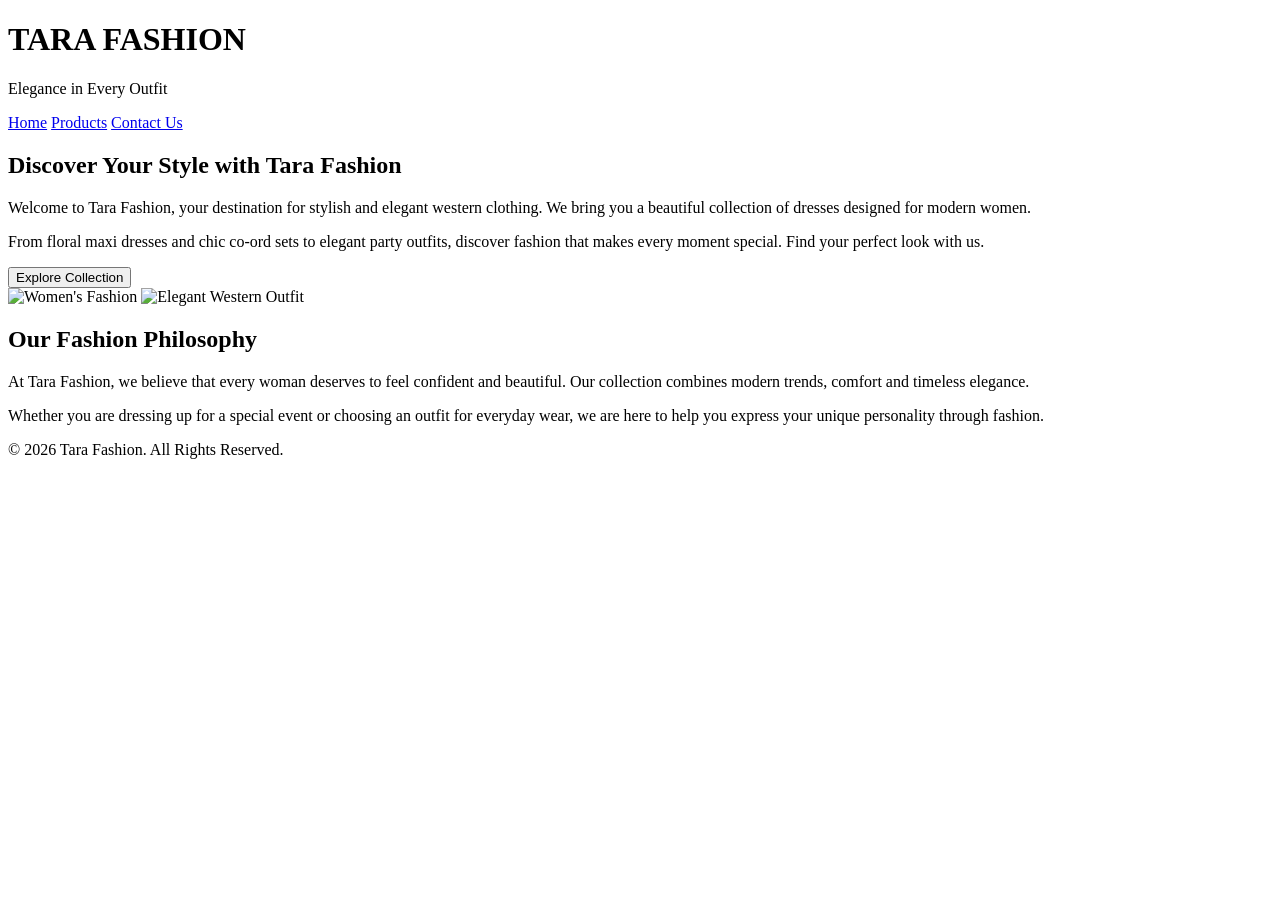
==== index.html @ b2548f9b "1st commit" ====
<!DOCTYPE html>
<html lang="en">
<head>
    <meta charset="UTF-8">
    <meta name="viewport" content="width=device-width, initial-scale=1.0">
    <title>Tara Fashion | Home</title>
    <link rel="stylesheet" href="style.css">
    <script src="script.js" defer></script>
</head>

<body>

<!-- Name: Tahsin Tarannum Ramisha -->
<!-- ID: 2321073 -->

<header>
    <h1>TARA FASHION</h1>
    <p>Elegance in Every Outfit</p>
</header>

<nav>
    <a href="index.html">Home</a>
    <a href="products.html">Products</a>
    <a href="contact.html">Contact Us</a>
</nav>

<main>

    <section class="home">

        <div>
            <h2>Discover Your Style with Tara Fashion</h2>

            <p>
                Welcome to Tara Fashion, your destination for stylish
                and elegant western clothing. We bring you a beautiful
                collection of dresses designed for modern women.
            </p>

            <p>
                From floral maxi dresses and chic co-ord sets to
                elegant party outfits, discover fashion that makes
                every moment special. Find your perfect look with us.
            </p>

            <button onclick="explore()">Explore Collection</button>
        </div>

        <div>
            <img src="https://images.unsplash.com/photo-1483985988355-763728e1935b?w=800"
                 alt="Women's Fashion">

            <img src="https://images.unsplash.com/photo-1490481651871-ab68de25d43d?w=800"
                 alt="Elegant Western Outfit">
        </div>

    </section>

    <section>
        <h2>Our Fashion Philosophy</h2>

        <p>
            At Tara Fashion, we believe that every woman deserves
            to feel confident and beautiful. Our collection combines
            modern trends, comfort and timeless elegance.
        </p>

        <p>
            Whether you are dressing up for a special event or
            choosing an outfit for everyday wear, we are here to
            help you express your unique personality through fashion.
        </p>
    </section>

</main>

<footer>
    <p>&copy; 2026 Tara Fashion. All Rights Reserved.</p>
</footer>

</body>
</html>
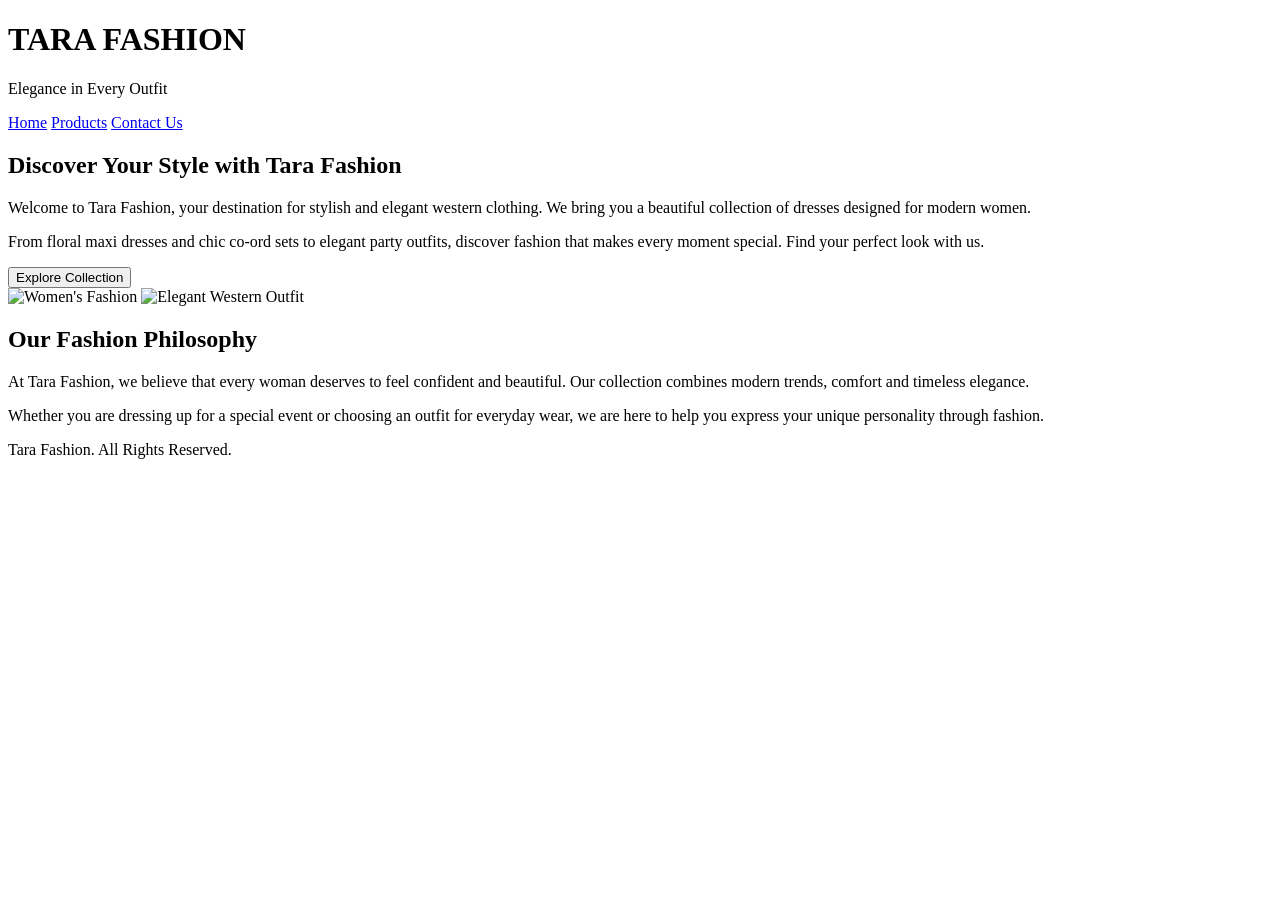
==== commit f4b09962: "2nd commit" ====
--- a/index.html
+++ b/index.html
@@ -76,7 +76,7 @@
 </main>
 
 <footer>
-    <p>&copy; 2026 Tara Fashion. All Rights Reserved.</p>
+    <p>Tara Fashion. All Rights Reserved.</p>
 </footer>
 
 </body>
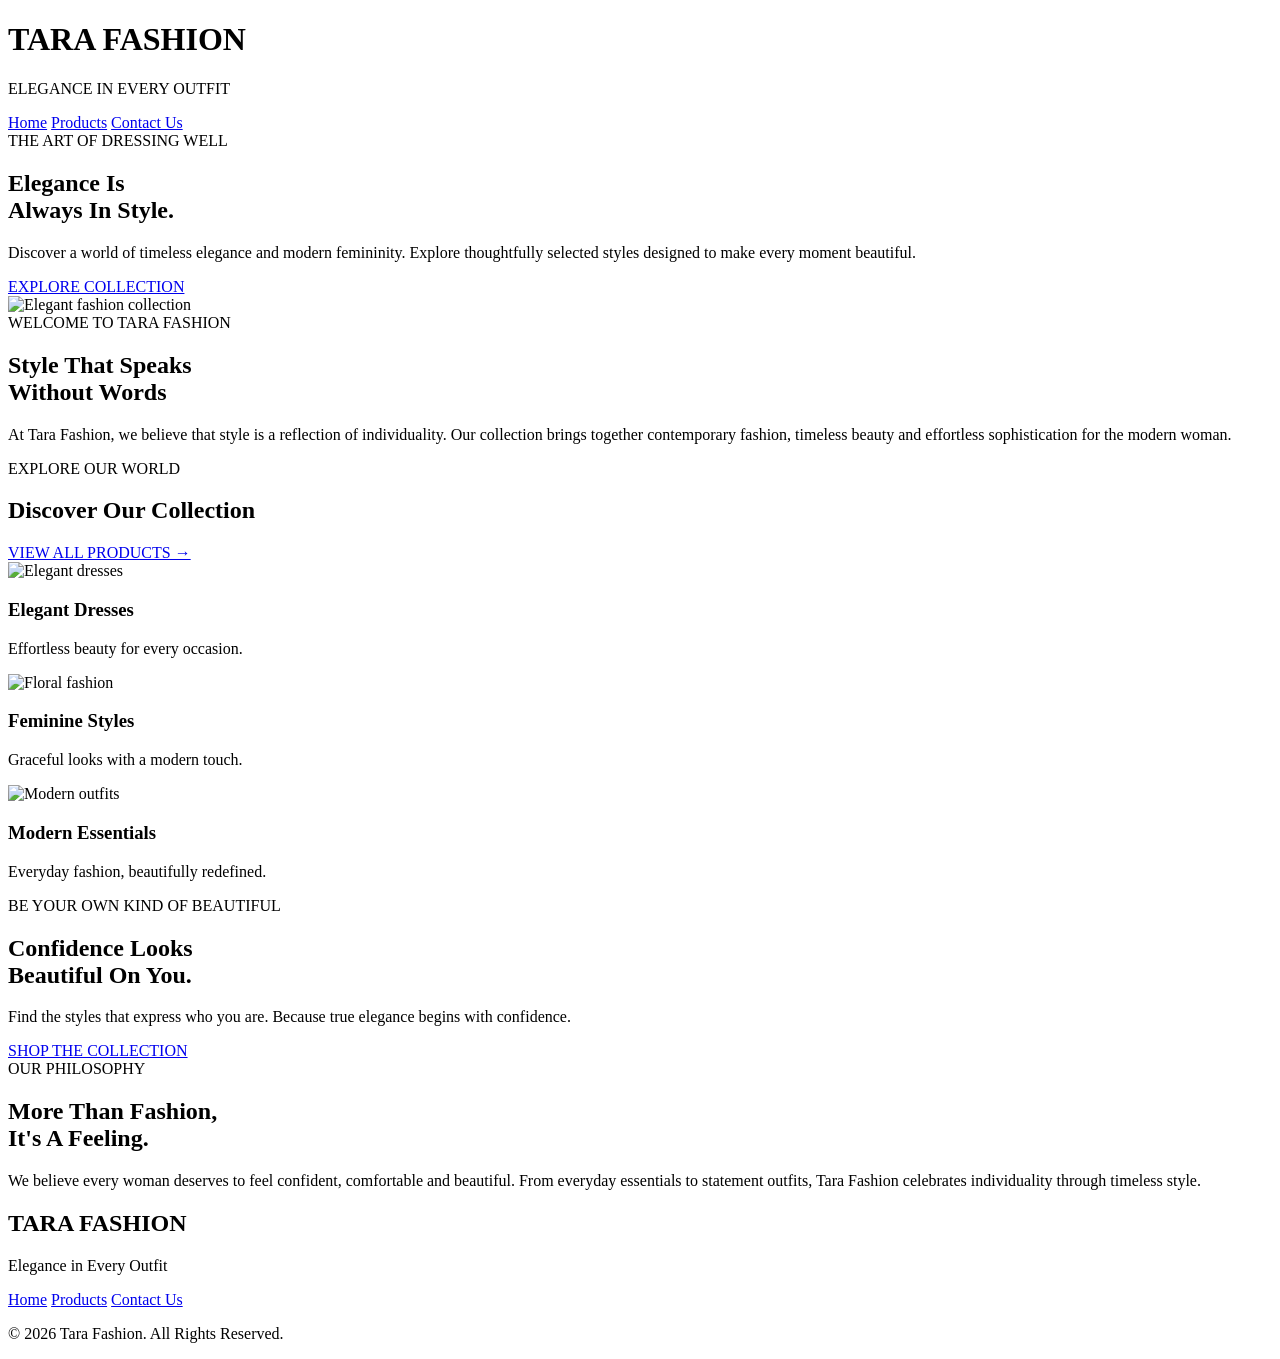
==== commit 6a90813f: "4th commit" ====
--- a/index.html
+++ b/index.html
@@ -1,83 +1,182 @@
 
 <!DOCTYPE html>
 <html lang="en">
+
 <head>
     <meta charset="UTF-8">
     <meta name="viewport" content="width=device-width, initial-scale=1.0">
-    <title>Tara Fashion | Home</title>
+
+    <title>Tara Fashion | Elegance in Every Outfit</title>
+
     <link rel="stylesheet" href="style.css">
     <script src="script.js" defer></script>
+
+    <link rel="preconnect" href="https://fonts.googleapis.com">
+    <link rel="preconnect" href="https://fonts.gstatic.com" crossorigin>
+
+    <link href="https://fonts.googleapis.com/css2?family=Playfair+Display:wght@400;500;600;700&family=Poppins:wght@300;400;500;600&display=swap" rel="stylesheet">
 </head>
 
 <body>
 
-<!-- Name: Tahsin Tarannum Ramisha -->
-<!-- ID: 2321073 -->
+    <header class="main-header">
+        <h1>TARA FASHION</h1>
+        <p>ELEGANCE IN EVERY OUTFIT</p>
+    </header>
 
-<header>
-    <h1>TARA FASHION</h1>
-    <p>Elegance in Every Outfit</p>
-</header>
+    <nav>
+        <a href="index.html">Home</a>
+        <a href="products.html">Products</a>
+        <a href="contact.html">Contact Us</a>
+    </nav>
 
-<nav>
-    <a href="index.html">Home</a>
-    <a href="products.html">Products</a>
-    <a href="contact.html">Contact Us</a>
-</nav>
+    <main>
 
-<main>
+        <section class="hero-section">
 
-    <section class="home">
+            <div class="hero-content">
+                <span class="hero-label">THE ART OF DRESSING WELL</span>
 
-        <div>
-            <h2>Discover Your Style with Tara Fashion</h2>
+                <h2>Elegance Is<br>Always In Style.</h2>
+
+                <p>
+                    Discover a world of timeless elegance and modern
+                    femininity. Explore thoughtfully selected styles
+                    designed to make every moment beautiful.
+                </p>
+
+                <a href="products.html" class="hero-button">
+                    EXPLORE COLLECTION
+                </a>
+            </div>
+
+            <div class="hero-image">
+                <img src="https://images.unsplash.com/photo-1483985988355-763728e1935b?w=1000"
+                     alt="Elegant fashion collection">
+            </div>
+
+        </section>
+
+
+        <section class="brand-intro">
+
+            <span>WELCOME TO TARA FASHION</span>
+
+            <h2>Style That Speaks<br>Without Words</h2>
 
             <p>
-                Welcome to Tara Fashion, your destination for stylish
-                and elegant western clothing. We bring you a beautiful
-                collection of dresses designed for modern women.
+                At Tara Fashion, we believe that style is a reflection
+                of individuality. Our collection brings together
+                contemporary fashion, timeless beauty and effortless
+                sophistication for the modern woman.
             </p>
 
+        </section>
+
+
+        <section class="featured-section">
+
+            <div class="featured-heading">
+                <div>
+                    <span>EXPLORE OUR WORLD</span>
+                    <h2>Discover Our Collection</h2>
+                </div>
+
+                <a href="products.html">VIEW ALL PRODUCTS →</a>
+            </div>
+
+            <div class="featured-grid">
+
+                <div class="featured-card">
+                    <img src="https://images.unsplash.com/photo-1515886657613-9f3515b0c78f?w=800"
+                         alt="Elegant dresses">
+
+                    <div class="featured-info">
+                        <h3>Elegant Dresses</h3>
+                        <p>Effortless beauty for every occasion.</p>
+                    </div>
+                </div>
+
+                <div class="featured-card">
+                    <img src="https://images.unsplash.com/photo-1515372039744-b8f02a3ae446?w=800"
+                         alt="Floral fashion">
+
+                    <div class="featured-info">
+                        <h3>Feminine Styles</h3>
+                        <p>Graceful looks with a modern touch.</p>
+                    </div>
+                </div>
+
+                <div class="featured-card">
+                    <img src="https://images.unsplash.com/photo-1490481651871-ab68de25d43d?w=800"
+                         alt="Modern outfits">
+
+                    <div class="featured-info">
+                        <h3>Modern Essentials</h3>
+                        <p>Everyday fashion, beautifully redefined.</p>
+                    </div>
+                </div>
+
+            </div>
+
+        </section>
+
+
+        <section class="fashion-banner">
+
+            <div class="banner-content">
+                <span>BE YOUR OWN KIND OF BEAUTIFUL</span>
+
+                <h2>Confidence Looks<br>Beautiful On You.</h2>
+
+                <p>
+                    Find the styles that express who you are.
+                    Because true elegance begins with confidence.
+                </p>
+
+                <a href="products.html" class="banner-button">
+                    SHOP THE COLLECTION
+                </a>
+            </div>
+
+        </section>
+
+
+        <section class="philosophy-section">
+
+            <span>OUR PHILOSOPHY</span>
+
+            <h2>More Than Fashion,<br>It's A Feeling.</h2>
+
             <p>
-                From floral maxi dresses and chic co-ord sets to
-                elegant party outfits, discover fashion that makes
-                every moment special. Find your perfect look with us.
+                We believe every woman deserves to feel confident,
+                comfortable and beautiful. From everyday essentials
+                to statement outfits, Tara Fashion celebrates
+                individuality through timeless style.
             </p>
 
-            <button onclick="explore()">Explore Collection</button>
+        </section>
+
+    </main>
+
+
+    <footer class="main-footer">
+
+        <h2>TARA FASHION</h2>
+
+        <p>Elegance in Every Outfit</p>
+
+        <div class="footer-links">
+            <a href="index.html">Home</a>
+            <a href="products.html">Products</a>
+            <a href="contact.html">Contact Us</a>
         </div>
 
-        <div>
-            <img src="https://images.unsplash.com/photo-1483985988355-763728e1935b?w=800"
-                 alt="Women's Fashion">
-
-            <img src="https://images.unsplash.com/photo-1490481651871-ab68de25d43d?w=800"
-                 alt="Elegant Western Outfit">
-        </div>
-
-    </section>
-
-    <section>
-        <h2>Our Fashion Philosophy</h2>
-
-        <p>
-            At Tara Fashion, we believe that every woman deserves
-            to feel confident and beautiful. Our collection combines
-            modern trends, comfort and timeless elegance.
+        <p class="copyright">
+            © 2026 Tara Fashion. All Rights Reserved.
         </p>
 
-        <p>
-            Whether you are dressing up for a special event or
-            choosing an outfit for everyday wear, we are here to
-            help you express your unique personality through fashion.
-        </p>
-    </section>
-
-</main>
-
-<footer>
-    <p>Tara Fashion. All Rights Reserved.</p>
-</footer>
+    </footer>
 
 </body>
-</html>+</html>
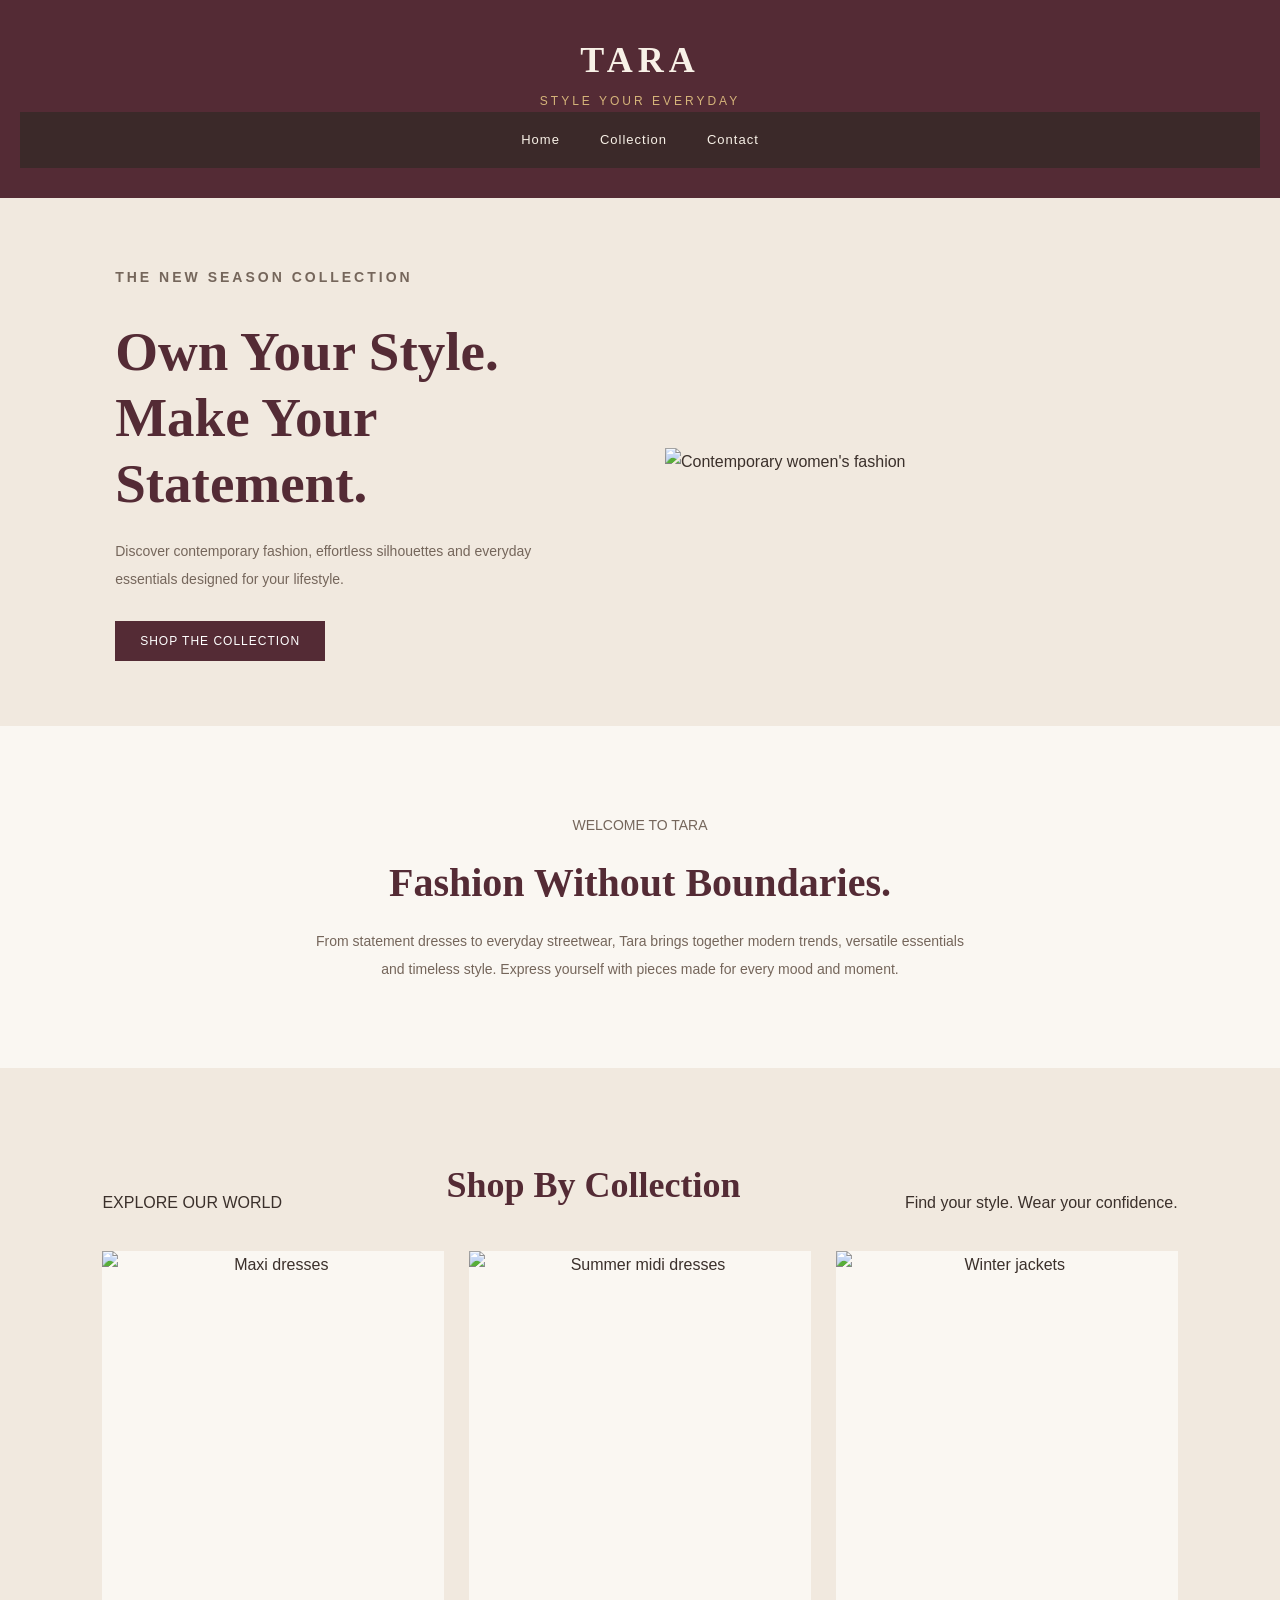
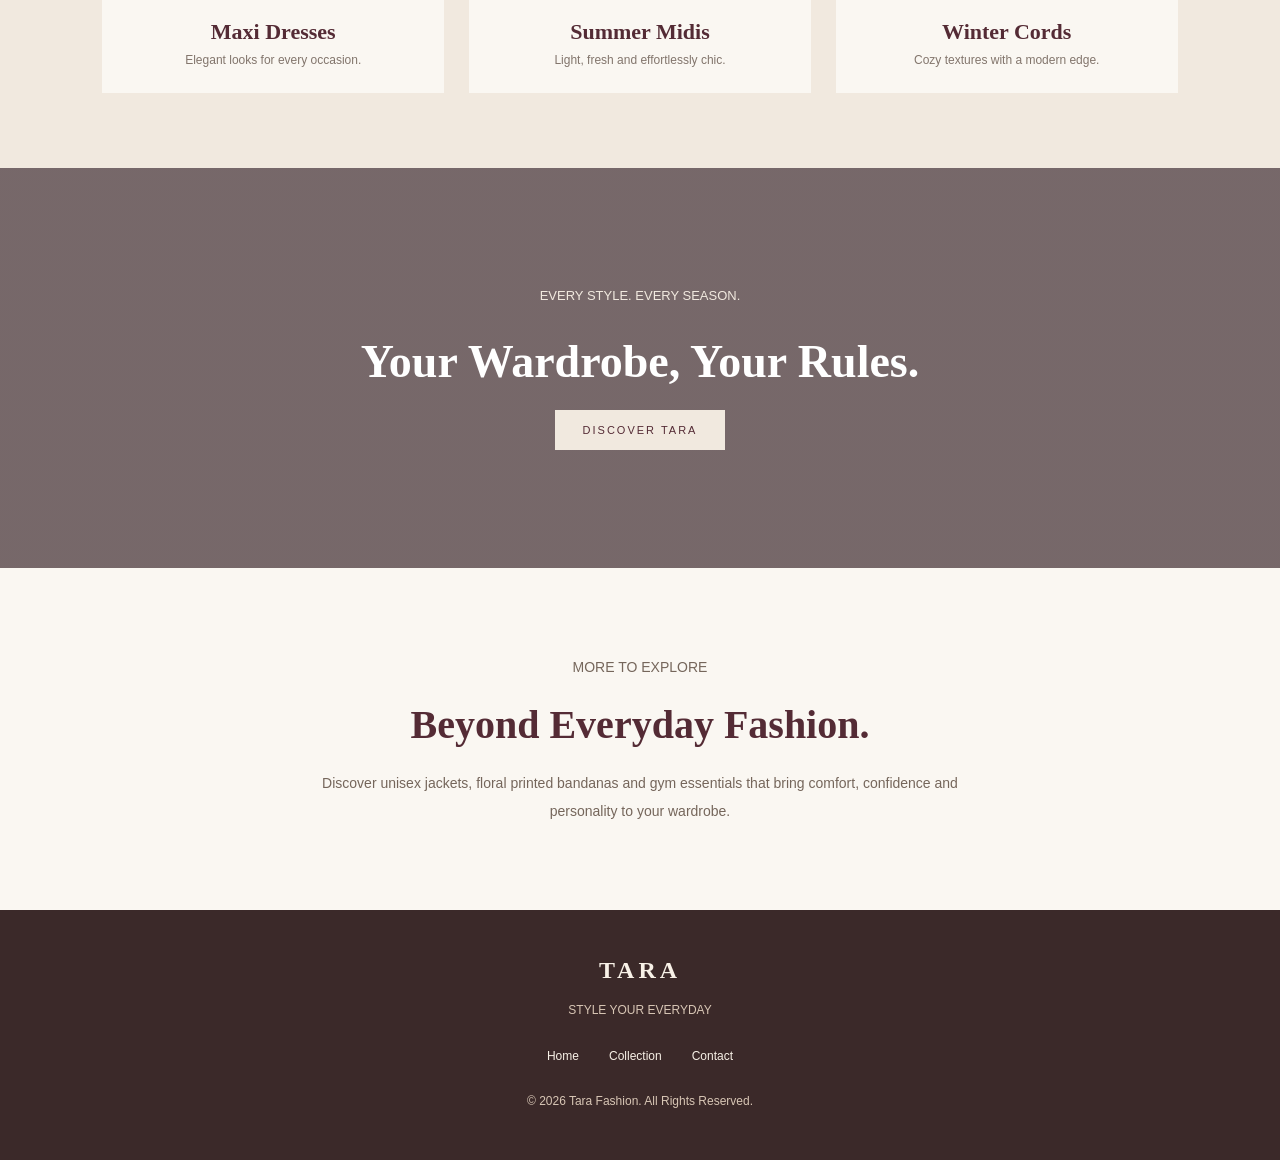
==== commit 1ee40e34: "6th commit" ====
--- a/index.html
+++ b/index.html
@@ -1,182 +1,103 @@
 
 <!DOCTYPE html>
 <html lang="en">
-
 <head>
     <meta charset="UTF-8">
     <meta name="viewport" content="width=device-width, initial-scale=1.0">
-
-    <title>Tara Fashion | Elegance in Every Outfit</title>
-
+    <title>TARA | Contemporary Fashion</title>
     <link rel="stylesheet" href="style.css">
     <script src="script.js" defer></script>
-
-    <link rel="preconnect" href="https://fonts.googleapis.com">
-    <link rel="preconnect" href="https://fonts.gstatic.com" crossorigin>
-
-    <link href="https://fonts.googleapis.com/css2?family=Playfair+Display:wght@400;500;600;700&family=Poppins:wght@300;400;500;600&display=swap" rel="stylesheet">
 </head>
-
 <body>
 
-    <header class="main-header">
-        <h1>TARA FASHION</h1>
-        <p>ELEGANCE IN EVERY OUTFIT</p>
-    </header>
+<header class="main-header">
+    <h1>TARA</h1>
+    <p>STYLE YOUR EVERYDAY</p>
+    <nav>
+        <a href="homepage.html">Home</a>
+        <a href="products.html">Collection</a>
+        <a href="contact.html">Contact</a>
+    </nav>
+</header>
 
-    <nav>
-        <a href="index.html">Home</a>
-        <a href="products.html">Products</a>
-        <a href="contact.html">Contact Us</a>
-    </nav>
+<main>
+    <section class="hero-section">
+        <div class="hero-content">
+            <p class="hero-label">THE NEW SEASON COLLECTION</p>
+            <h2>Own Your Style.<br>Make Your Statement.</h2>
+            <p>Discover contemporary fashion, effortless silhouettes and everyday essentials designed for your lifestyle.</p>
+            <button onclick="explore()">SHOP THE COLLECTION</button>
+        </div>
+        <div class="hero-image">
+            <img src="https://images.unsplash.com/photo-1539109136881-3be0616acf4b?auto=format&fit=crop&w=1200&q=85" alt="Contemporary women's fashion">
+        </div>
+    </section>
 
-    <main>
+    <section class="brand-intro">
+        <p>WELCOME TO TARA</p>
+        <h2>Fashion Without Boundaries.</h2>
+        <p>From statement dresses to everyday streetwear, Tara brings together modern trends, versatile essentials and timeless style. Express yourself with pieces made for every mood and moment.</p>
+    </section>
 
-        <section class="hero-section">
+    <section class="featured-section" id="featured">
+        <div class="featured-heading">
+            <p>EXPLORE OUR WORLD</p>
+            <h2>Shop By Collection</h2>
+            <p>Find your style. Wear your confidence.</p>
+        </div>
 
-            <div class="hero-content">
-                <span class="hero-label">THE ART OF DRESSING WELL</span>
-
-                <h2>Elegance Is<br>Always In Style.</h2>
-
-                <p>
-                    Discover a world of timeless elegance and modern
-                    femininity. Explore thoughtfully selected styles
-                    designed to make every moment beautiful.
-                </p>
-
-                <a href="products.html" class="hero-button">
-                    EXPLORE COLLECTION
-                </a>
+        <div class="featured-grid">
+            <div class="featured-card">
+                <img src="https://images.unsplash.com/photo-1595777457583-95e059d581b8?auto=format&fit=crop&w=800&q=85" alt="Maxi dresses">
+                <div class="featured-info">
+                    <h3>Maxi Dresses</h3>
+                    <p>Elegant looks for every occasion.</p>
+                </div>
             </div>
 
-            <div class="hero-image">
-                <img src="https://images.unsplash.com/photo-1483985988355-763728e1935b?w=1000"
-                     alt="Elegant fashion collection">
+            <div class="featured-card">
+                <img src="https://images.unsplash.com/photo-1515886657613-9f3515b0c78f?auto=format&fit=crop&w=800&q=85" alt="Summer midi dresses">
+                <div class="featured-info">
+                    <h3>Summer Midis</h3>
+                    <p>Light, fresh and effortlessly chic.</p>
+                </div>
             </div>
 
-        </section>
+            <div class="featured-card">
+                <img src="https://images.unsplash.com/photo-1551028719-00167b16eac5?auto=format&fit=crop&w=800&q=85" alt="Winter jackets">
+                <div class="featured-info">
+                    <h3>Winter Cords</h3>
+                    <p>Cozy textures with a modern edge.</p>
+                </div>
+            </div>
+        </div>
+    </section>
 
+    <section class="fashion-banner">
+        <div class="banner-content">
+            <p>EVERY STYLE. EVERY SEASON.</p>
+            <h2>Your Wardrobe, Your Rules.</h2>
+            <button class="banner-button" onclick="explore()">DISCOVER TARA</button>
+        </div>
+    </section>
 
-        <section class="brand-intro">
+    <section class="philosophy-section">
+        <p>MORE TO EXPLORE</p>
+        <h2>Beyond Everyday Fashion.</h2>
+        <p>Discover unisex jackets, floral printed bandanas and gym essentials that bring comfort, confidence and personality to your wardrobe.</p>
+    </section>
+</main>
 
-            <span>WELCOME TO TARA FASHION</span>
-
-            <h2>Style That Speaks<br>Without Words</h2>
-
-            <p>
-                At Tara Fashion, we believe that style is a reflection
-                of individuality. Our collection brings together
-                contemporary fashion, timeless beauty and effortless
-                sophistication for the modern woman.
-            </p>
-
-        </section>
-
-
-        <section class="featured-section">
-
-            <div class="featured-heading">
-                <div>
-                    <span>EXPLORE OUR WORLD</span>
-                    <h2>Discover Our Collection</h2>
-                </div>
-
-                <a href="products.html">VIEW ALL PRODUCTS →</a>
-            </div>
-
-            <div class="featured-grid">
-
-                <div class="featured-card">
-                    <img src="https://images.unsplash.com/photo-1515886657613-9f3515b0c78f?w=800"
-                         alt="Elegant dresses">
-
-                    <div class="featured-info">
-                        <h3>Elegant Dresses</h3>
-                        <p>Effortless beauty for every occasion.</p>
-                    </div>
-                </div>
-
-                <div class="featured-card">
-                    <img src="https://images.unsplash.com/photo-1515372039744-b8f02a3ae446?w=800"
-                         alt="Floral fashion">
-
-                    <div class="featured-info">
-                        <h3>Feminine Styles</h3>
-                        <p>Graceful looks with a modern touch.</p>
-                    </div>
-                </div>
-
-                <div class="featured-card">
-                    <img src="https://images.unsplash.com/photo-1490481651871-ab68de25d43d?w=800"
-                         alt="Modern outfits">
-
-                    <div class="featured-info">
-                        <h3>Modern Essentials</h3>
-                        <p>Everyday fashion, beautifully redefined.</p>
-                    </div>
-                </div>
-
-            </div>
-
-        </section>
-
-
-        <section class="fashion-banner">
-
-            <div class="banner-content">
-                <span>BE YOUR OWN KIND OF BEAUTIFUL</span>
-
-                <h2>Confidence Looks<br>Beautiful On You.</h2>
-
-                <p>
-                    Find the styles that express who you are.
-                    Because true elegance begins with confidence.
-                </p>
-
-                <a href="products.html" class="banner-button">
-                    SHOP THE COLLECTION
-                </a>
-            </div>
-
-        </section>
-
-
-        <section class="philosophy-section">
-
-            <span>OUR PHILOSOPHY</span>
-
-            <h2>More Than Fashion,<br>It's A Feeling.</h2>
-
-            <p>
-                We believe every woman deserves to feel confident,
-                comfortable and beautiful. From everyday essentials
-                to statement outfits, Tara Fashion celebrates
-                individuality through timeless style.
-            </p>
-
-        </section>
-
-    </main>
-
-
-    <footer class="main-footer">
-
-        <h2>TARA FASHION</h2>
-
-        <p>Elegance in Every Outfit</p>
-
-        <div class="footer-links">
-            <a href="index.html">Home</a>
-            <a href="products.html">Products</a>
-            <a href="contact.html">Contact Us</a>
-        </div>
-
-        <p class="copyright">
-            © 2026 Tara Fashion. All Rights Reserved.
-        </p>
-
-    </footer>
+<footer class="main-footer">
+    <h2>TARA</h2>
+    <p>STYLE YOUR EVERYDAY</p>
+    <div class="footer-links">
+        <a href="homepage.html">Home</a>
+        <a href="products.html">Collection</a>
+        <a href="contact.html">Contact</a>
+    </div>
+    <p>© 2026 Tara Fashion. All Rights Reserved.</p>
+</footer>
 
 </body>
 </html>
--- a/style.css
+++ b/style.css
@@ -0,0 +1,605 @@
+
+* {
+    margin: 0;
+    padding: 0;
+    box-sizing: border-box;
+}
+
+body {
+    font-family: 'Poppins', sans-serif;
+    background-color: #FAF7F2;
+    color: #3B302B;
+    line-height: 1.7;
+    text-align: center;
+}
+
+header,
+.main-header,
+.contact-header {
+    background-color: #542B35;
+    color: #F8F1E7;
+    padding: 30px 20px;
+}
+
+header h1,
+.main-header h1,
+.contact-header h1 {
+    font-family: 'Playfair Display', serif;
+    font-size: 36px;
+    letter-spacing: 5px;
+}
+
+header p {
+    color: #D5B47A;
+    font-size: 12px;
+    letter-spacing: 3px;
+}
+
+nav {
+    background-color: #3B2929;
+    padding: 17px 10px;
+    display: flex;
+    justify-content: center;
+    flex-wrap: wrap;
+    gap: 40px;
+}
+
+nav a {
+    color: #F8F1E7;
+    text-decoration: none;
+    font-size: 13px;
+    font-weight: 500;
+    letter-spacing: 1px;
+    transition: 0.3s;
+}
+
+nav a:hover {
+    color: #D5B47A;
+}
+
+.hero-section {
+    display: flex;
+    align-items: center;
+    background-color: #F1E9DF;
+    padding: 65px 9%;
+    gap: 50px;
+    text-align: left;
+}
+
+.hero-content,
+.hero-image {
+    flex: 1;
+}
+
+.hero-label,
+.brand-intro span,
+.featured-heading span,
+.fashion-banner span,
+.philosophy-section span,
+.small-title,
+.section-heading span {
+    color: #A17B52;
+    font-size: 11px;
+    letter-spacing: 3px;
+    font-weight: 600;
+}
+
+.hero-content h2 {
+    font-family: 'Playfair Display', serif;
+    color: #542B35;
+    font-size: 55px;
+    line-height: 1.2;
+    margin: 20px 0;
+}
+
+.hero-content p {
+    color: #75665B;
+    font-size: 14px;
+    line-height: 2;
+    max-width: 450px;
+    margin-bottom: 28px;
+}
+
+.hero-image img {
+    width: 100%;
+    height: 470px;
+    object-fit: cover;
+}
+
+.hero-button,
+.banner-button {
+    display: inline-block;
+    background-color: #542B35;
+    color: white;
+    text-decoration: none;
+    padding: 14px 28px;
+    font-size: 11px;
+    letter-spacing: 2px;
+    transition: 0.3s;
+}
+
+.hero-button:hover,
+.banner-button:hover {
+    background-color: #A17B52;
+}
+
+.brand-intro,
+.philosophy-section {
+    padding: 85px 20px;
+    background-color: #FAF7F2;
+}
+
+.brand-intro h2,
+.philosophy-section h2 {
+    font-family: 'Playfair Display', serif;
+    color: #542B35;
+    font-size: 40px;
+    line-height: 1.3;
+    margin: 18px 0;
+}
+
+.brand-intro p,
+.philosophy-section p {
+    max-width: 650px;
+    margin: auto;
+    color: #75665B;
+    font-size: 14px;
+    line-height: 2;
+}
+
+.featured-section {
+    padding: 75px 8%;
+    background-color: #F1E9DF;
+}
+
+.featured-heading {
+    display: flex;
+    justify-content: space-between;
+    align-items: end;
+    margin-bottom: 35px;
+    text-align: left;
+}
+
+.featured-heading h2 {
+    font-family: 'Playfair Display', serif;
+    color: #542B35;
+    font-size: 36px;
+    margin-top: 12px;
+}
+
+.featured-heading a {
+    color: #A17B52;
+    text-decoration: none;
+    font-size: 11px;
+}
+
+.featured-grid {
+    display: grid;
+    grid-template-columns: repeat(3, 1fr);
+    gap: 25px;
+}
+
+.featured-card {
+    background-color: #FAF7F2;
+    overflow: hidden;
+    transition: 0.3s;
+}
+
+.featured-card:hover {
+    transform: translateY(-7px);
+    box-shadow: 0 12px 25px rgba(59, 41, 41, 0.12);
+}
+
+.featured-card img {
+    width: 100%;
+    height: 340px;
+    object-fit: cover;
+    display: block;
+}
+
+.featured-info {
+    padding: 22px 15px;
+}
+
+.featured-info h3 {
+    font-family: 'Playfair Display', serif;
+    color: #542B35;
+    font-size: 22px;
+}
+
+.featured-info p {
+    color: #82756C;
+    font-size: 12px;
+}
+
+.fashion-banner {
+    min-height: 400px;
+    display: flex;
+    align-items: center;
+    justify-content: center;
+    padding: 60px 20px;
+    background: linear-gradient(rgba(48, 27, 32, 0.65), rgba(48, 27, 32, 0.65)),
+    url("https://images.unsplash.com/photo-1539109136881-3be0616acf4b?w=1400") center/cover no-repeat;
+}
+
+.banner-content {
+    color: white;
+}
+
+.fashion-banner h2 {
+    font-family: 'Playfair Display', serif;
+    font-size: 46px;
+    line-height: 1.3;
+    margin: 18px 0;
+}
+
+.fashion-banner p {
+    color: #F1E9DF;
+    font-size: 13px;
+    margin-bottom: 25px;
+}
+
+.banner-button {
+    background-color: #F1E9DF;
+    color: #542B35;
+}
+
+.brand-intro h2,
+.philosophy-section h2 {
+    max-width: 700px;
+    margin-left: auto;
+    margin-right: auto;
+}
+
+.products {
+    display: grid;
+    grid-template-columns: repeat(3, minmax(0, 1fr));
+    gap: 30px;
+    padding: 45px 8%;
+    background-color: #FAF7F2;
+}
+
+.products .product {
+    background-color: #FFFFFF;
+    padding: 15px;
+    border: 1px solid #E8DED1;
+    transition: 0.3s ease;
+    overflow: hidden;
+}
+
+.products .product:hover {
+    transform: translateY(-7px);
+    box-shadow: 0 10px 25px rgba(59, 41, 41, 0.12);
+}
+
+.products .product img {
+    width: 100%;
+    height: 320px;
+    object-fit: cover;
+    display: block;
+}
+
+.products .product h2 {
+    font-family: 'Playfair Display', serif;
+    color: #542B35;
+    font-size: 23px;
+    margin: 15px 0 8px;
+}
+
+.products .product h3 {
+    color: #A17B52;
+    font-size: 18px;
+    margin: 12px 0;
+}
+
+.products .product p {
+    color: #75665B;
+    font-size: 13px;
+}
+
+button {
+    background-color: #542B35;
+    color: white;
+    padding: 13px 25px;
+    border: none;
+    font-family: 'Poppins', sans-serif;
+    font-size: 12px;
+    letter-spacing: 1px;
+    cursor: pointer;
+    transition: 0.3s;
+}
+
+button:hover {
+    background-color: #A17B52;
+}
+
+.contact-hero {
+    display: flex;
+    align-items: center;
+    justify-content: space-between;
+    background-color: #F1E9DF;
+    text-align: left;
+    padding: 65px 9%;
+    gap: 50px;
+}
+
+.contact-hero-content,
+.contact-hero-image {
+    flex: 1;
+}
+
+.contact-hero h2 {
+    font-family: 'Playfair Display', serif;
+    color: #542B35;
+    font-size: 52px;
+    line-height: 1.2;
+    margin: 20px 0;
+}
+
+.contact-hero p {
+    color: #75665B;
+    max-width: 450px;
+    font-size: 14px;
+    line-height: 2;
+}
+
+.contact-hero-image img {
+    width: 100%;
+    height: 400px;
+    object-fit: cover;
+}
+
+.contact-section {
+    padding: 75px 8%;
+    background-color: #FAF7F2;
+}
+
+.section-heading {
+    margin-bottom: 40px;
+}
+
+.section-heading h2 {
+    font-family: 'Playfair Display', serif;
+    font-size: 36px;
+    color: #542B35;
+    margin: 10px 0;
+}
+
+.section-heading p {
+    color: #75665B;
+}
+
+.contact-cards {
+    display: grid;
+    grid-template-columns: repeat(3, 1fr);
+    gap: 25px;
+}
+
+.contact-card {
+    background-color: white;
+    padding: 35px 20px;
+    border: 1px solid #E8DED1;
+    transition: 0.3s;
+}
+
+.contact-card:hover {
+    transform: translateY(-7px);
+    box-shadow: 0 10px 25px rgba(59, 41, 41, 0.10);
+}
+
+.contact-icon {
+    font-size: 32px;
+    color: #A17B52;
+    margin-bottom: 15px;
+}
+
+.contact-card h3 {
+    font-family: 'Playfair Display', serif;
+    color: #542B35;
+    font-size: 22px;
+    margin-bottom: 10px;
+}
+
+.contact-card p {
+    color: #82756C;
+    font-size: 13px;
+    margin-bottom: 12px;
+}
+
+.contact-card a,
+.contact-card span {
+    color: #A17B52;
+    text-decoration: none;
+    font-size: 13px;
+    font-weight: 500;
+    overflow-wrap: anywhere;
+}
+
+.contact-card a:hover {
+    color: #542B35;
+}
+
+.message-section {
+    display: flex;
+    align-items: stretch;
+    gap: 50px;
+    padding: 65px 9%;
+    background-color: #F1E9DF;
+    text-align: left;
+}
+
+.message-image,
+.message-form {
+    flex: 1;
+}
+
+.message-image img {
+    width: 100%;
+    height: 100%;
+    min-height: 520px;
+    object-fit: cover;
+}
+
+.message-form h2 {
+    font-family: 'Playfair Display', serif;
+    font-size: 36px;
+    color: #542B35;
+    margin: 12px 0;
+}
+
+.message-form p {
+    color: #75665B;
+    font-size: 14px;
+    margin-bottom: 25px;
+}
+
+.message-form form {
+    display: flex;
+    flex-direction: column;
+}
+
+.message-form label {
+    color: #542B35;
+    font-size: 13px;
+    font-weight: 600;
+    margin: 12px 0 7px;
+}
+
+.message-form input,
+.message-form textarea {
+    width: 100%;
+    padding: 14px;
+    border: 1px solid #DCCFC0;
+    background-color: #FFFCF8;
+    font-family: 'Poppins', sans-serif;
+    font-size: 13px;
+    outline: none;
+}
+
+.message-form input:focus,
+.message-form textarea:focus {
+    border-color: #A17B52;
+}
+
+.message-form textarea {
+    resize: vertical;
+}
+
+.message-form button {
+    margin-top: 22px;
+    padding: 15px;
+    letter-spacing: 2px;
+}
+
+.main-footer,
+.contact-footer {
+    background-color: #3B2929;
+    color: #F8F1E7;
+    padding: 40px 20px;
+    margin-top: 0;
+}
+
+.main-footer h2,
+.contact-footer h2 {
+    font-family: 'Playfair Display', serif;
+    letter-spacing: 4px;
+    margin-bottom: 10px;
+}
+
+.main-footer p,
+.contact-footer p {
+    font-size: 12px;
+    color: #D8C6B5;
+    margin: 8px 0;
+}
+
+.footer-links {
+    margin: 25px 0;
+    display: flex;
+    justify-content: center;
+    gap: 30px;
+    flex-wrap: wrap;
+}
+
+.footer-links a {
+    color: #F8F1E7;
+    text-decoration: none;
+    font-size: 12px;
+}
+
+.footer-links a:hover {
+    color: #D5B47A;
+}
+
+.main-footer .copyright {
+    border-top: 1px solid #60484A;
+    padding-top: 20px;
+    margin-top: 25px;
+}
+
+@media (max-width: 768px) {
+    nav {
+        gap: 18px;
+    }
+
+    .hero-section,
+    .contact-hero,
+    .message-section {
+        flex-direction: column;
+        padding: 40px 20px;
+    }
+
+    .hero-content h2 {
+        font-size: 40px;
+    }
+
+    .hero-image img {
+        height: 320px;
+    }
+
+    .brand-intro h2,
+    .philosophy-section h2 {
+        font-size: 32px;
+    }
+
+    .featured-heading {
+        flex-direction: column;
+        align-items: flex-start;
+        gap: 15px;
+    }
+
+    .featured-grid,
+    .products,
+    .contact-cards {
+        grid-template-columns: 1fr;
+    }
+
+    .products {
+        padding: 25px 15px;
+    }
+
+    .products .product img {
+        height: 300px;
+    }
+
+    .contact-hero h2 {
+        font-size: 38px;
+    }
+
+    .contact-hero-image img {
+        height: 300px;
+    }
+
+    .section-heading h2,
+    .message-form h2 {
+        font-size: 29px;
+    }
+
+    .message-image img {
+        min-height: 300px;
+    }
+
+    .fashion-banner h2 {
+        font-size: 35px;
+    }
+}
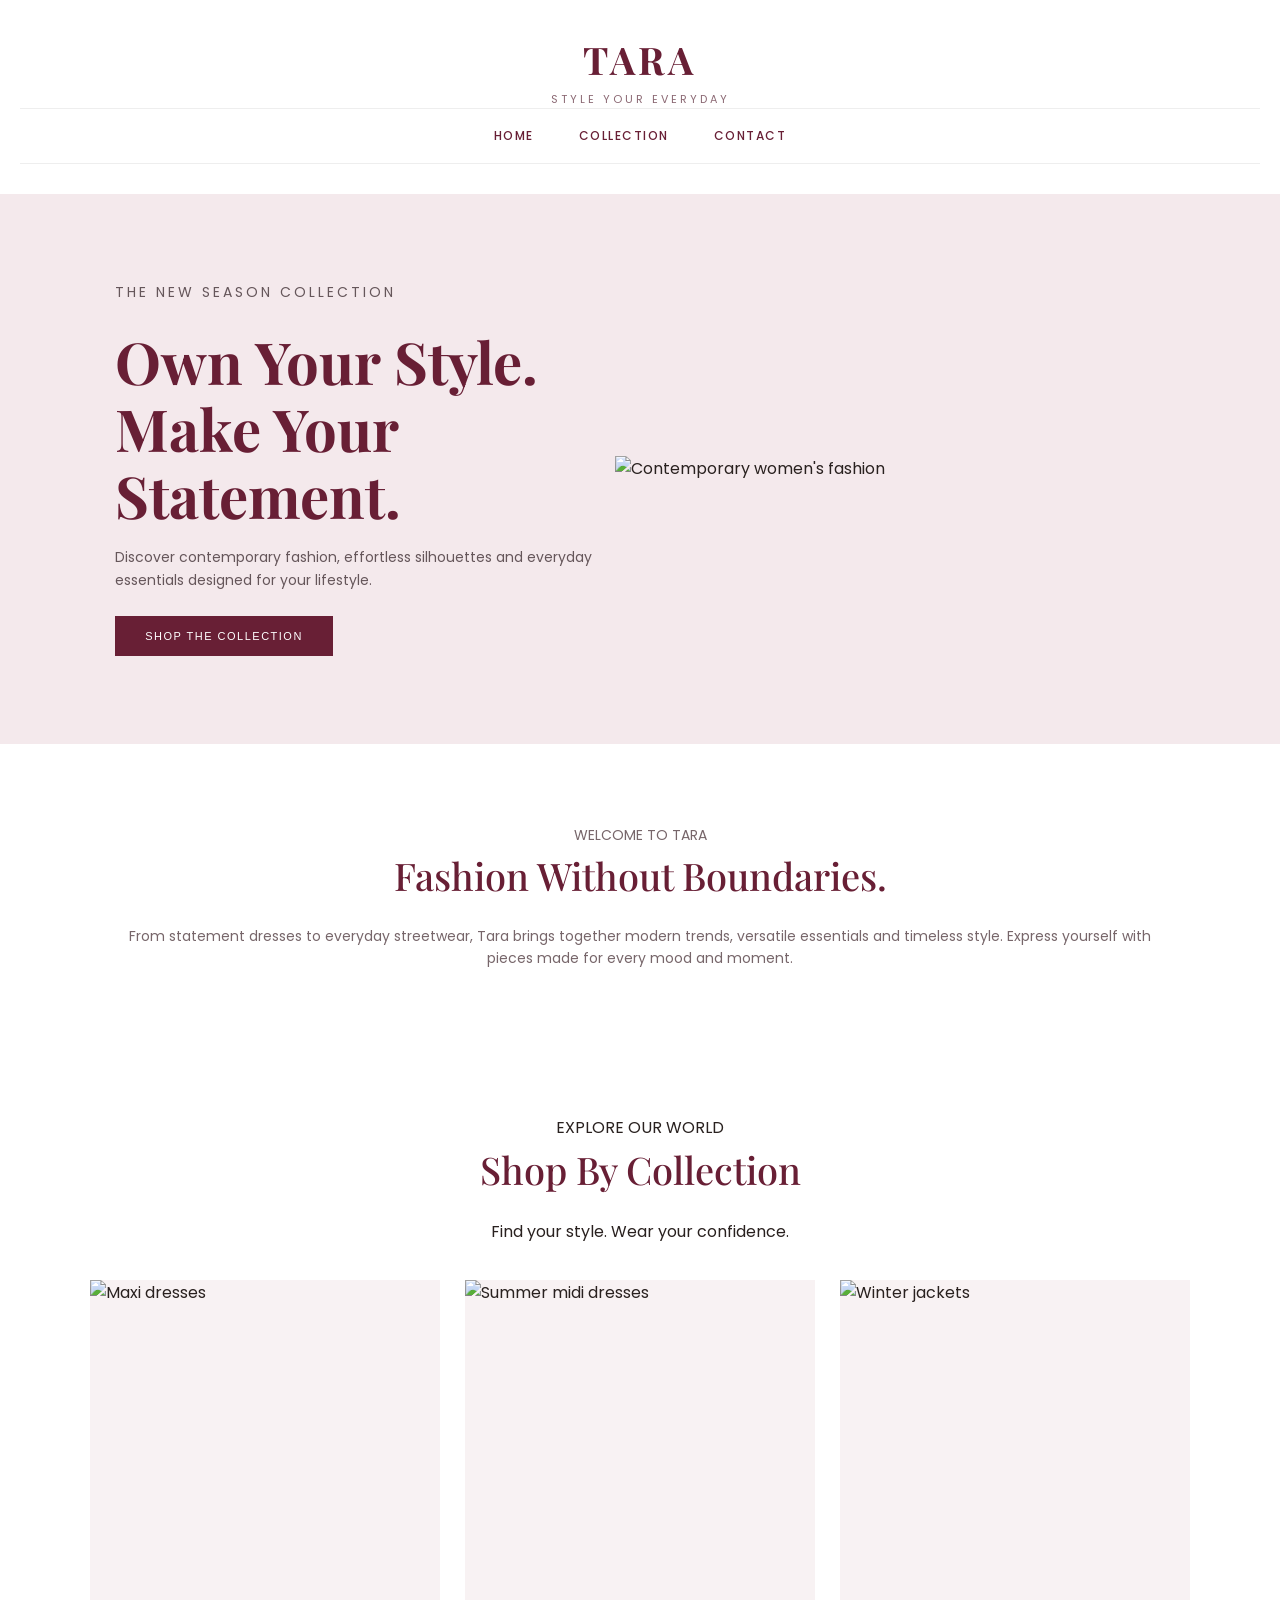
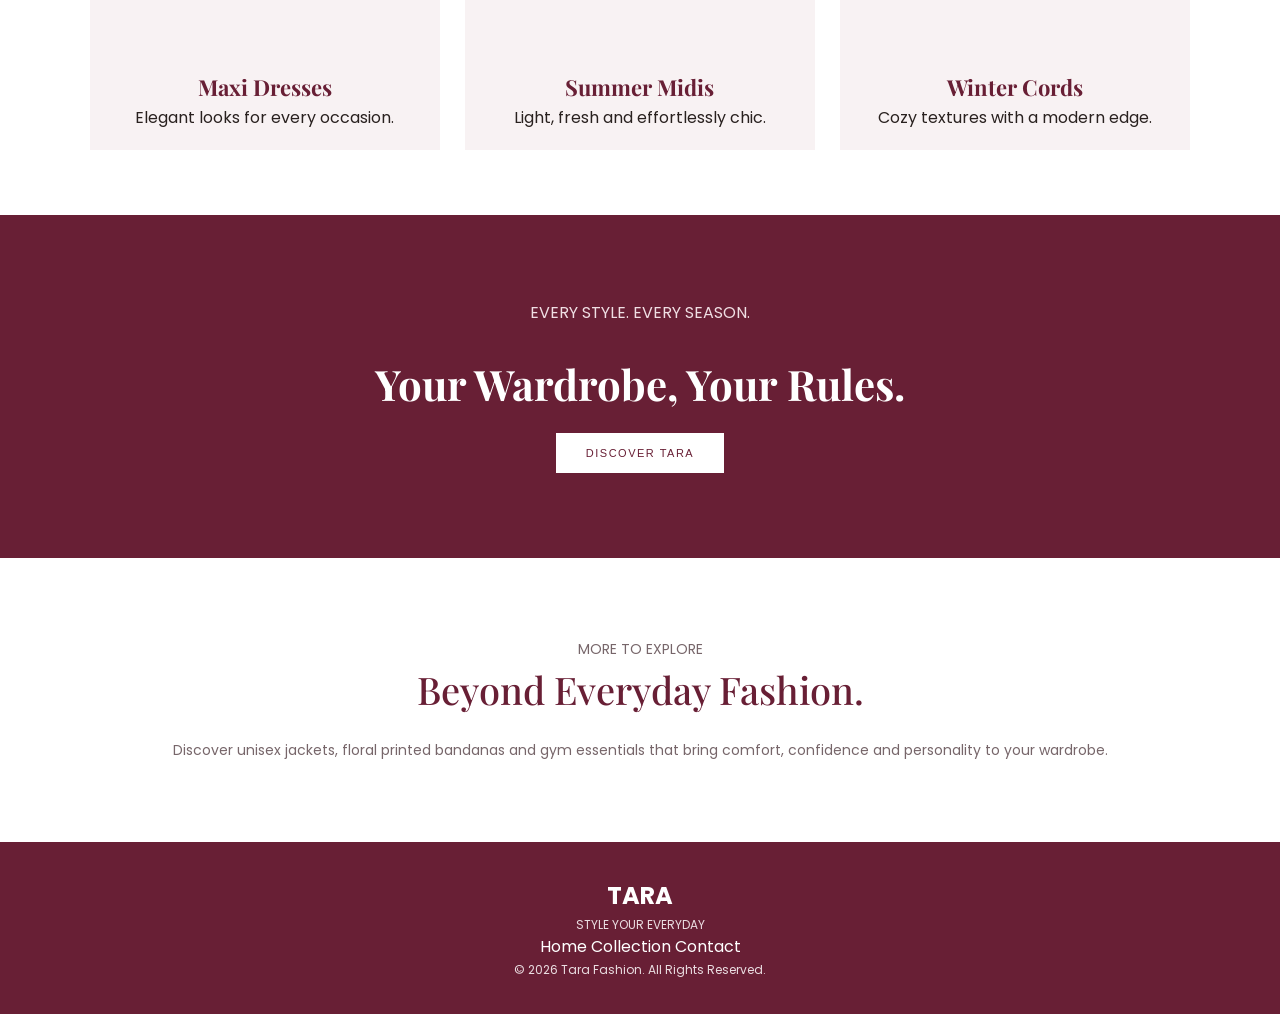
==== commit 39f7e73c: "8th commit" ====
--- a/index.html
+++ b/index.html
@@ -14,7 +14,7 @@
     <h1>TARA</h1>
     <p>STYLE YOUR EVERYDAY</p>
     <nav>
-        <a href="homepage.html">Home</a>
+        <a href="index.html">Home</a>
         <a href="products.html">Collection</a>
         <a href="contact.html">Contact</a>
     </nav>
@@ -92,7 +92,7 @@
     <h2>TARA</h2>
     <p>STYLE YOUR EVERYDAY</p>
     <div class="footer-links">
-        <a href="homepage.html">Home</a>
+        <a href="index.html">Home</a>
         <a href="products.html">Collection</a>
         <a href="contact.html">Contact</a>
     </div>
--- a/style.css
+++ b/style.css
@@ -1,3 +1,5 @@
+
+@import url('https://fonts.googleapis.com/css2?family=Playfair+Display:wght@400;500;600;700&family=Poppins:wght@300;400;500;600&display=swap');
 
 * {
     margin: 0;
@@ -5,172 +7,159 @@
     box-sizing: border-box;
 }
 
+html {
+    scroll-behavior: smooth;
+}
+
 body {
     font-family: 'Poppins', sans-serif;
-    background-color: #FAF7F2;
-    color: #3B302B;
-    line-height: 1.7;
-    text-align: center;
-}
+    background: #fff;
+    color: #29211f;
+    line-height: 1.6;
+}
+
+a {
+    text-decoration: none;
+    color: inherit;
+}
+
+img {
+    display: block;
+    max-width: 100%;
+}
+
+/* HOME AND PRODUCTS - BURGUNDY THEME */
 
 header,
-.main-header,
-.contact-header {
-    background-color: #542B35;
-    color: #F8F1E7;
+.main-header {
+    background: #ffffff;
+    text-align: center;
     padding: 30px 20px;
 }
 
 header h1,
-.main-header h1,
-.contact-header h1 {
-    font-family: 'Playfair Display', serif;
-    font-size: 36px;
-    letter-spacing: 5px;
+.main-header h1 {
+    font-family: 'Playfair Display', serif;
+    font-size: 38px;
+    letter-spacing: 4px;
+    color: #681f35;
 }
 
 header p {
-    color: #D5B47A;
-    font-size: 12px;
+    font-size: 11px;
     letter-spacing: 3px;
+    color: #8b6873;
+    text-transform: uppercase;
 }
 
 nav {
-    background-color: #3B2929;
-    padding: 17px 10px;
     display: flex;
     justify-content: center;
-    flex-wrap: wrap;
-    gap: 40px;
+    gap: 45px;
+    padding: 17px;
+    border-top: 1px solid #eee;
+    border-bottom: 1px solid #eee;
+    background: #fff;
 }
 
 nav a {
-    color: #F8F1E7;
-    text-decoration: none;
-    font-size: 13px;
-    font-weight: 500;
-    letter-spacing: 1px;
-    transition: 0.3s;
+    font-size: 12px;
+    text-transform: uppercase;
+    letter-spacing: 1.5px;
+    font-weight: 500;
+    color: #681f35;
 }
 
 nav a:hover {
-    color: #D5B47A;
-}
+    color: #a36a7b;
+}
+
+/* HOME HERO */
 
 .hero-section {
+    min-height: 550px;
     display: flex;
     align-items: center;
-    background-color: #F1E9DF;
-    padding: 65px 9%;
-    gap: 50px;
-    text-align: left;
-}
-
-.hero-content,
-.hero-image {
-    flex: 1;
-}
-
-.hero-label,
-.brand-intro span,
-.featured-heading span,
-.fashion-banner span,
-.philosophy-section span,
-.small-title,
-.section-heading span {
-    color: #A17B52;
+    padding: 70px 9%;
+    background: #f4e9ec;
+    background-size: cover;
+    background-position: center;
+}
+
+.hero-content {
+    max-width: 500px;
+}
+
+.hero-label {
     font-size: 11px;
     letter-spacing: 3px;
-    font-weight: 600;
-}
-
+    color: #8b5265;
+}
+
+.hero-content h1,
 .hero-content h2 {
     font-family: 'Playfair Display', serif;
-    color: #542B35;
-    font-size: 55px;
-    line-height: 1.2;
-    margin: 20px 0;
+    font-size: 58px;
+    line-height: 1.15;
+    color: #681f35;
+    margin: 18px 0;
 }
 
 .hero-content p {
-    color: #75665B;
     font-size: 14px;
-    line-height: 2;
-    max-width: 450px;
-    margin-bottom: 28px;
-}
-
-.hero-image img {
-    width: 100%;
-    height: 470px;
-    object-fit: cover;
-}
-
-.hero-button,
+    color: #65565a;
+    margin-bottom: 25px;
+}
+
+.hero-content button,
 .banner-button {
-    display: inline-block;
-    background-color: #542B35;
+    background: #681f35;
     color: white;
-    text-decoration: none;
-    padding: 14px 28px;
+    padding: 14px 30px;
+    border: none;
+    letter-spacing: 1.5px;
     font-size: 11px;
-    letter-spacing: 2px;
-    transition: 0.3s;
-}
-
-.hero-button:hover,
+    cursor: pointer;
+}
+
+.hero-content button:hover,
 .banner-button:hover {
-    background-color: #A17B52;
-}
+    background: #8d4059;
+}
+
+/* HOME INTRO */
 
 .brand-intro,
 .philosophy-section {
-    padding: 85px 20px;
-    background-color: #FAF7F2;
+    text-align: center;
+    padding: 80px 10%;
 }
 
 .brand-intro h2,
+.featured-heading h2,
 .philosophy-section h2 {
     font-family: 'Playfair Display', serif;
-    color: #542B35;
-    font-size: 40px;
-    line-height: 1.3;
-    margin: 18px 0;
+    font-size: 38px;
+    color: #681f35;
+    font-weight: 500;
+    margin-bottom: 18px;
 }
 
 .brand-intro p,
 .philosophy-section p {
-    max-width: 650px;
-    margin: auto;
-    color: #75665B;
+    color: #77666a;
     font-size: 14px;
-    line-height: 2;
-}
+}
+
+/* HOME FEATURED */
 
 .featured-section {
-    padding: 75px 8%;
-    background-color: #F1E9DF;
+    padding: 65px 7%;
 }
 
 .featured-heading {
-    display: flex;
-    justify-content: space-between;
-    align-items: end;
+    text-align: center;
     margin-bottom: 35px;
-    text-align: left;
-}
-
-.featured-heading h2 {
-    font-family: 'Playfair Display', serif;
-    color: #542B35;
-    font-size: 36px;
-    margin-top: 12px;
-}
-
-.featured-heading a {
-    color: #A17B52;
-    text-decoration: none;
-    font-size: 11px;
 }
 
 .featured-grid {
@@ -180,426 +169,498 @@
 }
 
 .featured-card {
-    background-color: #FAF7F2;
     overflow: hidden;
-    transition: 0.3s;
-}
-
-.featured-card:hover {
-    transform: translateY(-7px);
-    box-shadow: 0 12px 25px rgba(59, 41, 41, 0.12);
+    background: #f8f2f3;
 }
 
 .featured-card img {
     width: 100%;
-    height: 340px;
+    height: 370px;
     object-fit: cover;
-    display: block;
+    transition: transform 0.4s ease;
+}
+
+.featured-card:hover img {
+    transform: scale(1.04);
 }
 
 .featured-info {
-    padding: 22px 15px;
+    padding: 20px;
+    text-align: center;
 }
 
 .featured-info h3 {
     font-family: 'Playfair Display', serif;
-    color: #542B35;
+    color: #681f35;
     font-size: 22px;
 }
 
-.featured-info p {
-    color: #82756C;
-    font-size: 12px;
-}
+/* HOME BANNER */
 
 .fashion-banner {
-    min-height: 400px;
-    display: flex;
-    align-items: center;
-    justify-content: center;
-    padding: 60px 20px;
-    background: linear-gradient(rgba(48, 27, 32, 0.65), rgba(48, 27, 32, 0.65)),
-    url("https://images.unsplash.com/photo-1539109136881-3be0616acf4b?w=1400") center/cover no-repeat;
-}
-
-.banner-content {
+    background: #681f35;
     color: white;
-}
-
-.fashion-banner h2 {
-    font-family: 'Playfair Display', serif;
-    font-size: 46px;
-    line-height: 1.3;
-    margin: 18px 0;
-}
-
-.fashion-banner p {
-    color: #F1E9DF;
+    padding: 85px 20px;
+    text-align: center;
+}
+
+.banner-content h2 {
+    font-family: 'Playfair Display', serif;
+    font-size: 42px;
+    margin-bottom: 15px;
+}
+
+.banner-content p {
+    margin-bottom: 25px;
+    color: #f0dfe4;
+}
+
+.banner-button {
+    background: #ffffff;
+    color: #681f35;
+}
+
+/* PRODUCTS */
+
+.contact-hero {
+    text-align: center;
+    padding: 65px 20px 45px;
+    background: #f4e9ec;
+}
+
+.contact-hero h2 {
+    font-family: 'Playfair Display', serif;
+    font-size: 43px;
+    color: #681f35;
+    font-weight: 500;
+    margin-bottom: 10px;
+}
+
+.contact-hero p {
+    color: #806a70;
     font-size: 13px;
-    margin-bottom: 25px;
-}
-
-.banner-button {
-    background-color: #F1E9DF;
-    color: #542B35;
-}
-
-.brand-intro h2,
-.philosophy-section h2 {
-    max-width: 700px;
-    margin-left: auto;
-    margin-right: auto;
 }
 
 .products {
     display: grid;
     grid-template-columns: repeat(3, minmax(0, 1fr));
-    gap: 30px;
-    padding: 45px 8%;
-    background-color: #FAF7F2;
-}
-
-.products .product {
-    background-color: #FFFFFF;
-    padding: 15px;
-    border: 1px solid #E8DED1;
-    transition: 0.3s ease;
+    gap: 35px 25px;
+    padding: 55px 7%;
+}
+
+.product {
+    background: #fff;
+    text-align: center;
     overflow: hidden;
-}
-
-.products .product:hover {
-    transform: translateY(-7px);
-    box-shadow: 0 10px 25px rgba(59, 41, 41, 0.12);
-}
-
-.products .product img {
+    padding-bottom: 22px;
+}
+
+.product img {
     width: 100%;
-    height: 320px;
+    height: 390px;
     object-fit: cover;
+    background: #f4f2ef;
+    transition: transform 0.4s ease;
+}
+
+.product:hover img {
+    transform: scale(1.03);
+}
+
+.product h3 {
+    font-family: 'Playfair Display', serif;
+    color: #681f35;
+    font-size: 21px;
+    font-weight: 500;
+    margin: 18px 10px 7px;
+}
+
+.product p {
+    color: #777;
+    font-size: 13px;
+    padding: 0 15px;
+}
+
+.product h4 {
+    color: #681f35;
+    font-size: 15px;
+    margin: 12px 0 15px;
+}
+
+.product button {
+    background: #681f35;
+    color: #fff;
+    padding: 12px 28px;
+    border: none;
+    font-size: 10px;
+    letter-spacing: 1.5px;
+    cursor: pointer;
+}
+
+.product button:hover {
+    background: #91485f;
+}
+
+/* CONTACT PAGE - PREMIUM BEIGE THEME */
+
+.contact-header {
+    background: #fff;
+    text-align: center;
+    padding: 32px 20px 25px;
+}
+
+.contact-header h1 {
+    font-family: 'Playfair Display', serif;
+    font-size: 36px;
+    letter-spacing: 5px;
+    color: #24211e;
+}
+
+.contact-header p {
+    font-size: 10px;
+    letter-spacing: 3px;
+    text-transform: uppercase;
+    color: #8b7865;
+    margin-top: 7px;
+}
+
+.contact-hero {
+    display: grid;
+    grid-template-columns: 1fr 1fr;
+    align-items: center;
+    background: #f3f0eb;
+    min-height: 510px;
+    padding: 65px 8%;
+    gap: 55px;
+}
+
+.contact-hero-content {
+    max-width: 480px;
+}
+
+.contact-hero-content .small-title,
+.message-form .small-title {
     display: block;
-}
-
-.products .product h2 {
-    font-family: 'Playfair Display', serif;
-    color: #542B35;
-    font-size: 23px;
-    margin: 15px 0 8px;
-}
-
-.products .product h3 {
-    color: #A17B52;
-    font-size: 18px;
-    margin: 12px 0;
-}
-
-.products .product p {
-    color: #75665B;
+    font-size: 10px;
+    letter-spacing: 2.5px;
+    color: #a17b5a;
+    margin-bottom: 20px;
+}
+
+.contact-hero-content h2 {
+    font-family: 'Playfair Display', serif;
+    font-size: clamp(42px, 5vw, 62px);
+    font-weight: 500;
+    line-height: 1.15;
+    color: #25211e;
+    margin-bottom: 22px;
+}
+
+.contact-hero-content p {
     font-size: 13px;
-}
-
-button {
-    background-color: #542B35;
-    color: white;
-    padding: 13px 25px;
-    border: none;
-    font-family: 'Poppins', sans-serif;
-    font-size: 12px;
-    letter-spacing: 1px;
-    cursor: pointer;
-    transition: 0.3s;
-}
-
-button:hover {
-    background-color: #A17B52;
-}
-
-.contact-hero {
-    display: flex;
-    align-items: center;
-    justify-content: space-between;
-    background-color: #F1E9DF;
-    text-align: left;
-    padding: 65px 9%;
-    gap: 50px;
-}
-
-.contact-hero-content,
+    line-height: 2;
+    color: #706a63;
+}
+
 .contact-hero-image {
-    flex: 1;
-}
-
-.contact-hero h2 {
-    font-family: 'Playfair Display', serif;
-    color: #542B35;
-    font-size: 52px;
-    line-height: 1.2;
-    margin: 20px 0;
-}
-
-.contact-hero p {
-    color: #75665B;
-    max-width: 450px;
-    font-size: 14px;
-    line-height: 2;
+    height: 400px;
+    overflow: hidden;
 }
 
 .contact-hero-image img {
     width: 100%;
-    height: 400px;
+    height: 100%;
     object-fit: cover;
-}
+    transition: transform 0.6s ease;
+}
+
+.contact-hero-image img:hover {
+    transform: scale(1.04);
+}
+
+/* CONTACT CARDS */
 
 .contact-section {
-    padding: 75px 8%;
-    background-color: #FAF7F2;
+    padding: 90px 8%;
+    background: #fff;
 }
 
 .section-heading {
-    margin-bottom: 40px;
+    text-align: center;
+    margin-bottom: 48px;
+}
+
+.section-heading span {
+    font-size: 10px;
+    letter-spacing: 3px;
+    color: #a17b5a;
 }
 
 .section-heading h2 {
     font-family: 'Playfair Display', serif;
-    font-size: 36px;
-    color: #542B35;
-    margin: 10px 0;
+    font-size: 40px;
+    font-weight: 500;
+    color: #25211e;
+    margin: 12px 0;
 }
 
 .section-heading p {
-    color: #75665B;
+    font-size: 13px;
+    color: #888078;
 }
 
 .contact-cards {
     display: grid;
     grid-template-columns: repeat(3, 1fr);
     gap: 25px;
+    max-width: 1100px;
+    margin: auto;
 }
 
 .contact-card {
-    background-color: white;
-    padding: 35px 20px;
-    border: 1px solid #E8DED1;
-    transition: 0.3s;
+    text-align: center;
+    padding: 38px 20px;
+    background: #faf8f5;
+    border: 1px solid #eee9e2;
+    transition: all 0.3s ease;
 }
 
 .contact-card:hover {
     transform: translateY(-7px);
-    box-shadow: 0 10px 25px rgba(59, 41, 41, 0.10);
+    box-shadow: 0 12px 30px rgba(0, 0, 0, 0.06);
 }
 
 .contact-icon {
-    font-size: 32px;
-    color: #A17B52;
-    margin-bottom: 15px;
+    width: 52px;
+    height: 52px;
+    display: flex;
+    align-items: center;
+    justify-content: center;
+    margin: 0 auto 20px;
+    border-radius: 50%;
+    background: #e9dfd2;
+    color: #72563d;
+    font-size: 22px;
 }
 
 .contact-card h3 {
     font-family: 'Playfair Display', serif;
-    color: #542B35;
-    font-size: 22px;
+    font-size: 23px;
+    font-weight: 500;
+    color: #29241f;
     margin-bottom: 10px;
 }
 
 .contact-card p {
-    color: #82756C;
-    font-size: 13px;
+    font-size: 11px;
+    color: #888078;
     margin-bottom: 12px;
 }
 
 .contact-card a,
 .contact-card span {
-    color: #A17B52;
-    text-decoration: none;
-    font-size: 13px;
-    font-weight: 500;
-    overflow-wrap: anywhere;
-}
-
-.contact-card a:hover {
-    color: #542B35;
-}
+    font-size: 12px;
+    color: #8a6849;
+    word-break: break-word;
+}
+
+/* CONTACT MESSAGE */
 
 .message-section {
-    display: flex;
-    align-items: stretch;
-    gap: 50px;
-    padding: 65px 9%;
-    background-color: #F1E9DF;
-    text-align: left;
-}
-
-.message-image,
-.message-form {
-    flex: 1;
+    display: grid;
+    grid-template-columns: 1fr 1fr;
+    background: #f5f2ed;
+    padding: 70px 8%;
+}
+
+.message-image {
+    min-height: 600px;
+    overflow: hidden;
 }
 
 .message-image img {
     width: 100%;
     height: 100%;
-    min-height: 520px;
     object-fit: cover;
 }
 
+.message-form {
+    background: #fff;
+    padding: 55px 50px;
+}
+
 .message-form h2 {
     font-family: 'Playfair Display', serif;
-    font-size: 36px;
-    color: #542B35;
-    margin: 12px 0;
-}
-
-.message-form p {
-    color: #75665B;
-    font-size: 14px;
-    margin-bottom: 25px;
+    font-size: 37px;
+    font-weight: 500;
+    color: #29241f;
+    margin-bottom: 14px;
+}
+
+.message-form > p {
+    font-size: 12px;
+    line-height: 1.9;
+    color: #827b73;
+    margin-bottom: 30px;
 }
 
 .message-form form {
     display: flex;
     flex-direction: column;
+    gap: 12px;
 }
 
 .message-form label {
-    color: #542B35;
-    font-size: 13px;
-    font-weight: 600;
-    margin: 12px 0 7px;
+    font-size: 10px;
+    letter-spacing: 1px;
+    text-transform: uppercase;
+    color: #49423b;
+    margin-top: 8px;
 }
 
 .message-form input,
 .message-form textarea {
     width: 100%;
-    padding: 14px;
-    border: 1px solid #DCCFC0;
-    background-color: #FFFCF8;
+    padding: 14px 15px;
+    border: 1px solid #e5e0d9;
+    background: #fcfbf9;
     font-family: 'Poppins', sans-serif;
-    font-size: 13px;
+    font-size: 12px;
     outline: none;
 }
 
 .message-form input:focus,
 .message-form textarea:focus {
-    border-color: #A17B52;
+    border-color: #a17b5a;
 }
 
 .message-form textarea {
     resize: vertical;
+    min-height: 125px;
 }
 
 .message-form button {
-    margin-top: 22px;
-    padding: 15px;
+    margin-top: 12px;
+    width: 100%;
+    padding: 16px;
+    background: #29241f;
+    color: #fff;
+    border: none;
+    font-size: 10px;
     letter-spacing: 2px;
-}
-
-.main-footer,
+    cursor: pointer;
+}
+
+.message-form button:hover {
+    background: #a17b5a;
+}
+
+/* FOOTERS */
+
+footer,
+.main-footer {
+    background: #681f35;
+    color: #fff;
+    text-align: center;
+    padding: 35px 20px;
+}
+
+footer p,
+.main-footer p {
+    color: #eadde1;
+    font-size: 12px;
+}
+
 .contact-footer {
-    background-color: #3B2929;
-    color: #F8F1E7;
-    padding: 40px 20px;
-    margin-top: 0;
-}
-
-.main-footer h2,
+    background: #24211e;
+    text-align: center;
+    padding: 45px 20px;
+    color: #fff;
+}
+
 .contact-footer h2 {
     font-family: 'Playfair Display', serif;
+    font-size: 27px;
     letter-spacing: 4px;
+    font-weight: 500;
     margin-bottom: 10px;
 }
 
-.main-footer p,
 .contact-footer p {
-    font-size: 12px;
-    color: #D8C6B5;
-    margin: 8px 0;
-}
-
-.footer-links {
-    margin: 25px 0;
-    display: flex;
-    justify-content: center;
-    gap: 30px;
-    flex-wrap: wrap;
-}
-
-.footer-links a {
-    color: #F8F1E7;
-    text-decoration: none;
-    font-size: 12px;
-}
-
-.footer-links a:hover {
-    color: #D5B47A;
-}
-
-.main-footer .copyright {
-    border-top: 1px solid #60484A;
-    padding-top: 20px;
-    margin-top: 25px;
-}
-
-@media (max-width: 768px) {
+    font-size: 11px;
+    color: #c5bdb3;
+    margin-top: 10px;
+}
+
+/* RESPONSIVE */
+
+@media (max-width: 850px) {
+    .products,
+    .featured-grid {
+        grid-template-columns: repeat(2, 1fr);
+    }
+
+    .contact-hero {
+        gap: 30px;
+        padding: 50px 6%;
+    }
+
+    .message-section {
+        padding: 50px 5%;
+    }
+
+    .message-form {
+        padding: 35px 25px;
+    }
+}
+
+@media (max-width: 650px) {
     nav {
-        gap: 18px;
-    }
-
-    .hero-section,
-    .contact-hero,
-    .message-section {
-        flex-direction: column;
-        padding: 40px 20px;
-    }
-
-    .hero-content h2 {
-        font-size: 40px;
-    }
-
-    .hero-image img {
+        gap: 20px;
+        flex-wrap: wrap;
+    }
+
+    .products,
+    .featured-grid {
+        grid-template-columns: 1fr;
+    }
+
+    .contact-hero {
+        grid-template-columns: 1fr;
+        padding: 55px 7%;
+    }
+
+    .contact-hero-content h2 {
+        font-size: 43px;
+    }
+
+    .contact-hero-image {
         height: 320px;
     }
 
-    .brand-intro h2,
-    .philosophy-section h2 {
-        font-size: 32px;
-    }
-
-    .featured-heading {
-        flex-direction: column;
-        align-items: flex-start;
-        gap: 15px;
-    }
-
-    .featured-grid,
-    .products,
+    .contact-section {
+        padding: 65px 7%;
+    }
+
     .contact-cards {
         grid-template-columns: 1fr;
     }
 
-    .products {
-        padding: 25px 15px;
-    }
-
-    .products .product img {
-        height: 300px;
-    }
-
-    .contact-hero h2 {
-        font-size: 38px;
-    }
-
-    .contact-hero-image img {
-        height: 300px;
-    }
-
-    .section-heading h2,
+    .message-section {
+        grid-template-columns: 1fr;
+        padding: 35px 5%;
+    }
+
+    .message-image {
+        height: 350px;
+        min-height: 350px;
+    }
+
+    .message-form {
+        padding: 35px 22px;
+    }
+
     .message-form h2 {
-        font-size: 29px;
-    }
-
-    .message-image img {
-        min-height: 300px;
-    }
-
-    .fashion-banner h2 {
-        font-size: 35px;
-    }
-}
+        font-size: 31px;
+    }
+}
